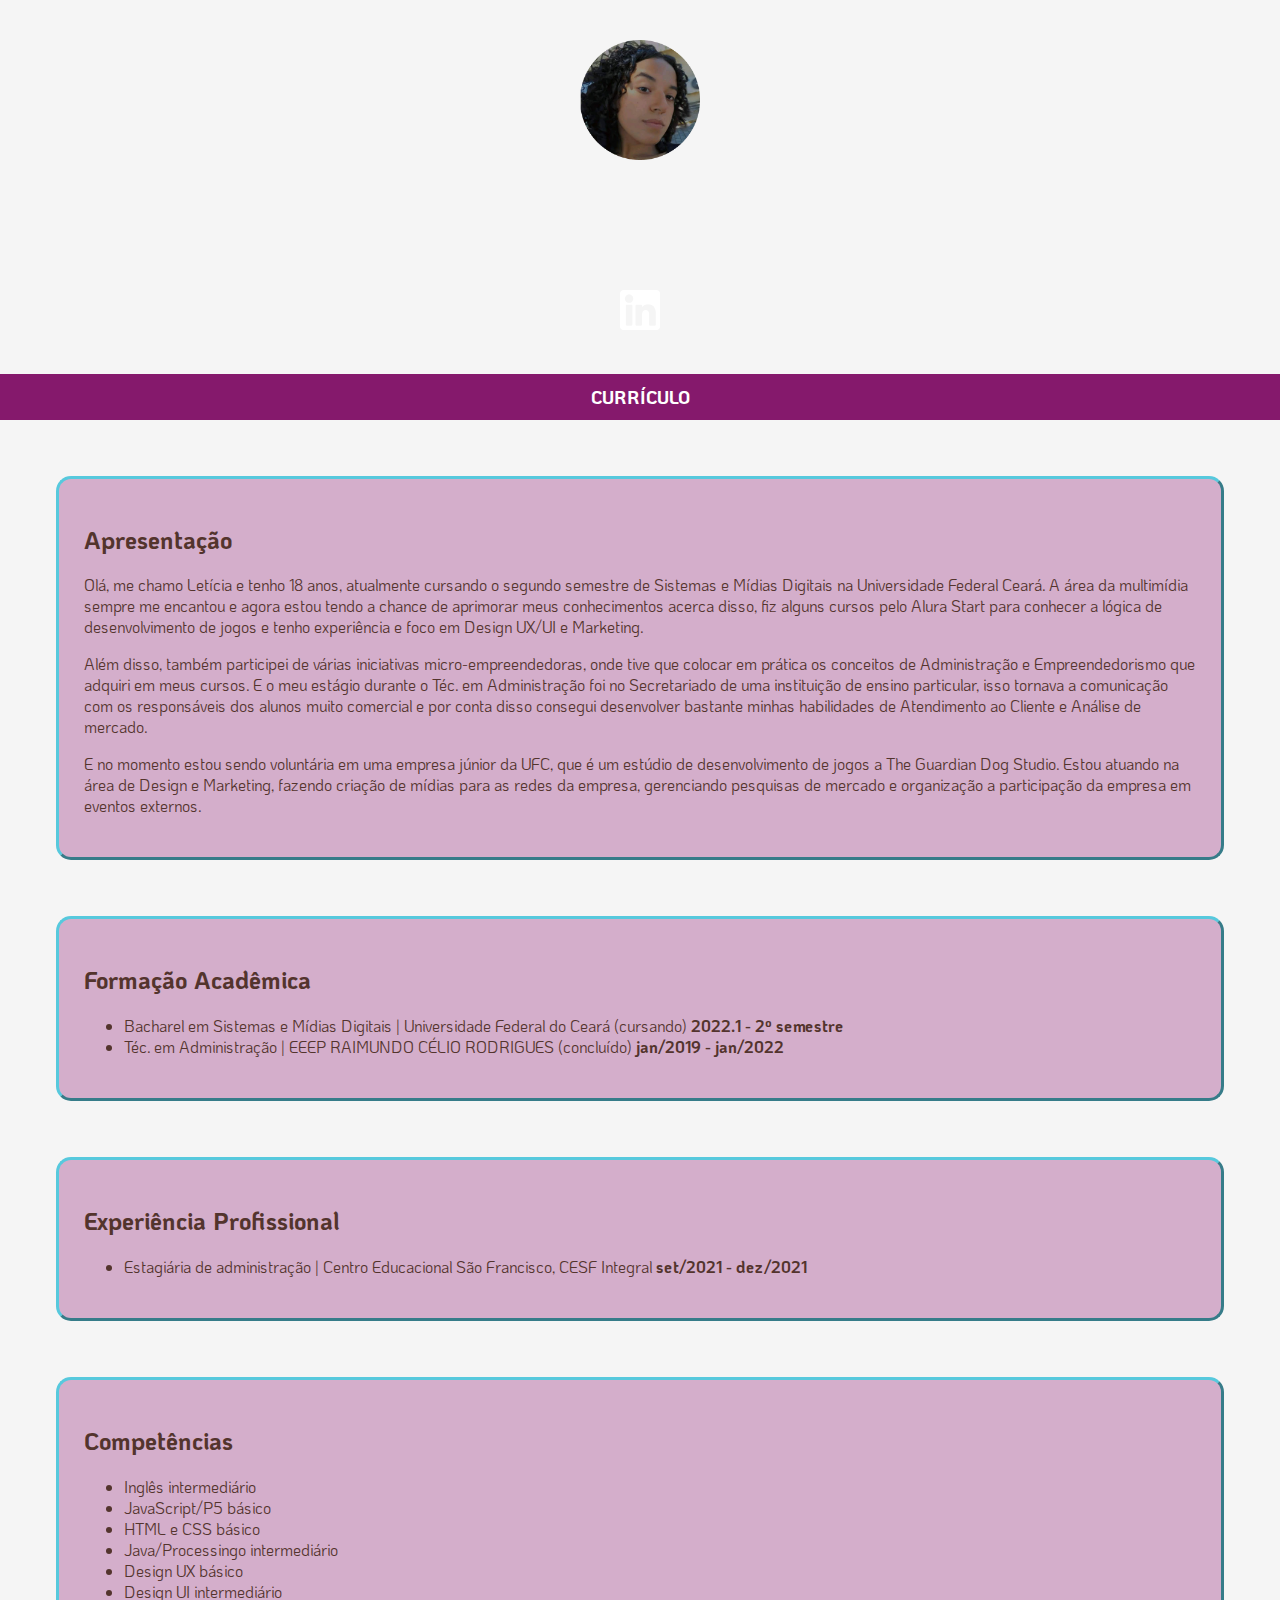
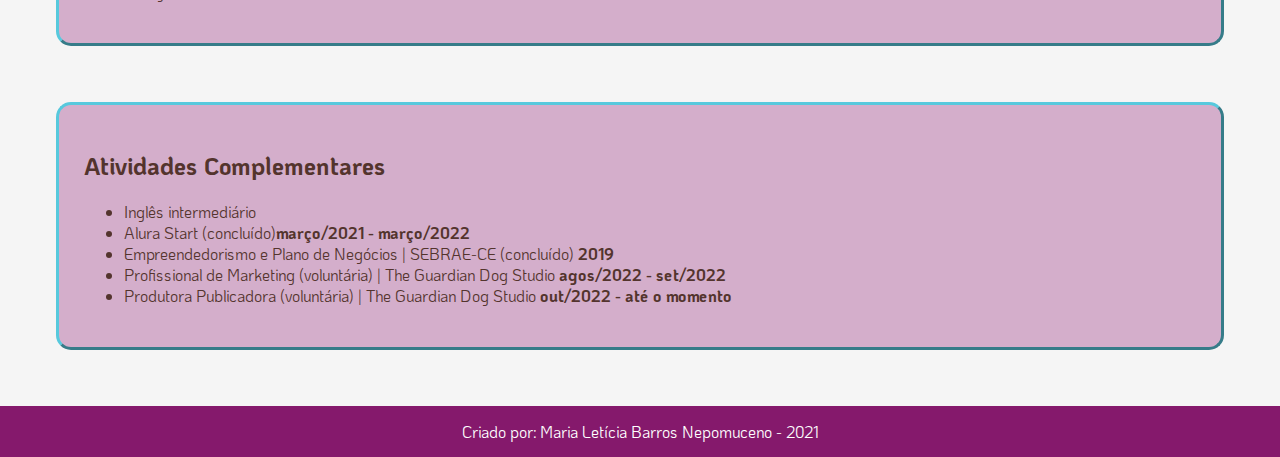
==== index.html @ a334686e "Add files via upload" ====
<!DOCTYPE html>

<html lang="pt-br">

  <head>

    <meta charset="UTF-8">
    <meta name="viewport" content="width=device-width, initial-scale=1.0">
    <title>Currículo - Maria Letícia Barros Nepomuceno</title>
    <link rel="icon" href="letilo.png">
    <link rel="stylesheet" href="style.css">
    <link rel="stylesheet" href="curriculo.css">
    <link href="https://fonts.googleapis.com/css2?family=KoHo:wght@500&display=swap" rel="stylesheet">
    <link href="https://fonts.googleapis.com/css2?family=Balsamiq+Sans:ital@1&display=swap" rel="stylesheet">
 
  </head>

  <body>

    <header>

      <img src="letilo.png" alt="foto da autora" class="perfil">
      <h1>Maria Letícia Barros Nepomuceno</h1>
      <h3>Estudante de Sistemas e Mídias Digitais</h3>
      <a href="https://www.linkedin.com/in/maria-let%C3%ADcia-barros-nepomuceno-b1536b22a/"> 
        <img src="link.png" alt="link para linkedin" class="wpp"> 
      </a> 
      </a> 

    </header> 

    <nav>

      <ul>
        <li> <a href="index.html">Currículo</a> </li>
      </ul>

    </nav>
    
    <main>
        
      <section>

        <h2>Apresentação</h2>
        <p>
          Olá, me chamo Letícia e tenho 18 anos, atualmente cursando o segundo semestre de Sistemas e Mídias Digitais na Universidade Federal Ceará. A área da multimídia sempre me encantou e agora estou tendo a chance de aprimorar meus conhecimentos acerca disso, fiz alguns cursos pelo Alura Start para conhecer a lógica de desenvolvimento de jogos e tenho experiência e foco em Design UX/UI e Marketing.
</p>
<p>
Além disso, também participei de várias iniciativas micro-empreendedoras, onde tive que colocar em prática os conceitos de Administração e Empreendedorismo que adquiri em meus cursos. E o meu estágio durante o Téc. em Administração foi no Secretariado de uma instituição de ensino particular, isso tornava a comunicação com os responsáveis dos alunos muito comercial e por conta disso consegui desenvolver bastante minhas habilidades de Atendimento ao Cliente e Análise de mercado.
        </p>

        <p>
          E no momento estou sendo voluntária em uma empresa júnior da UFC, que é um estúdio de desenvolvimento de jogos a The Guardian Dog Studio. Estou atuando na área de Design e Marketing, fazendo criação de mídias para as redes da empresa, gerenciando pesquisas de mercado e organização a participação da empresa em eventos externos. 
        </p>

      </section>
           
      <section>

        <h2>Formação Acadêmica</h2>
        <ul>

          <li>Bacharel em Sistemas e Mídias Digitais | Universidade Federal do Ceará (cursando) <b>2022.1 - 2º semestre</b></li>
          <li>Téc. em Administração | EEEP RAIMUNDO CÉLIO RODRIGUES (concluído) <b>jan/2019 - jan/2022</b></li>

        </ul>

      </section>

      <section>
        <h2>Experiência Profissional</h2>
        <ul>
          <li>Estagiária de administração | Centro Educacional São Francisco, CESF Integral <b>set/2021 - dez/2021</b></li>
        </ul>
      </section>

      <section>
        <h2>Competências</h2>
        <ul>
          <li>Inglês intermediário</li>
          <li>JavaScript/P5 básico</li>
          <li>HTML e CSS básico</li>
          <li>Java/Processingo intermediário</li>
          <li>Design UX básico</li>
          <li>Design UI intermediário</li>
        </ul>
      </section>

      <section>
        <h2>Atividades Complementares</h2>
        <ul>
          <li>Inglês intermediário</li>
          <li>Alura Start (concluído)<b>março/2021 - março/2022</b></li>
          <li>Empreendedorismo e Plano de Negócios | SEBRAE-CE (concluído) <b>2019</b></li>
          <li>Profissional de Marketing (voluntária) | The Guardian Dog Studio <b>agos/2022 - set/2022</b></li>
            <li>Produtora Publicadora (voluntária) | The Guardian Dog Studio <b>out/2022 - até o momento</b></li>

        </ul>
      </section>

    </main>

    <footer>

      Criado por: Maria Letícia Barros Nepomuceno - 2021

    </footer>

  </body>


</html>
---- style.css ----
body {
    margin: 0;
    font-family: 'KoHo', sans-serif;
    background-color: whitesmoke;

}

header {
    background-image: url(logo.jpg);
    background-repeat: no-repeat;
    background-size: 1640px;
    padding: 40px;
    text-align: center;
    color: whitesmoke;
}

.perfil {
    position: relative;
    width: 120px;
    height: 120;
}

h1 {
    font-family: 'KoHo', sans-serif;
}  

h3 {
    font-family: 'Balsamiq Sans', cursive;
}

.insta {
    width: 44px; 
    height: 42px;
}

.wpp {
    width: 40px; 
    height: 40px;
}

header > a {
    text-decoration: none;
}

nav {
    background-color: #85196c;
    text-align: center;
}

nav > ul{
    padding: 11px;
    margin:  0;
}

nav > ul > li {
    display: inline;
    padding: 11px;
}

nav > ul > li > a {
    text-decoration: none;
    color: white;
    font-family: 'KoHo', sans-serif;
    font-size: large;
    text-transform: uppercase;
    font-weight: bold;
}

footer {
    background-color: #85196c;
    padding: 15px;
    text-align: center;
    color: white;
}
---- curriculo.css ----
Section {
    background-color: #d4aecb;
    color: #53342d;
    margin: 56px;
    padding: 25px;
    border-radius: 15px;
    border-style: outset;
    border-color: rgb(87, 201, 221);
    text-justify: auto; 
}
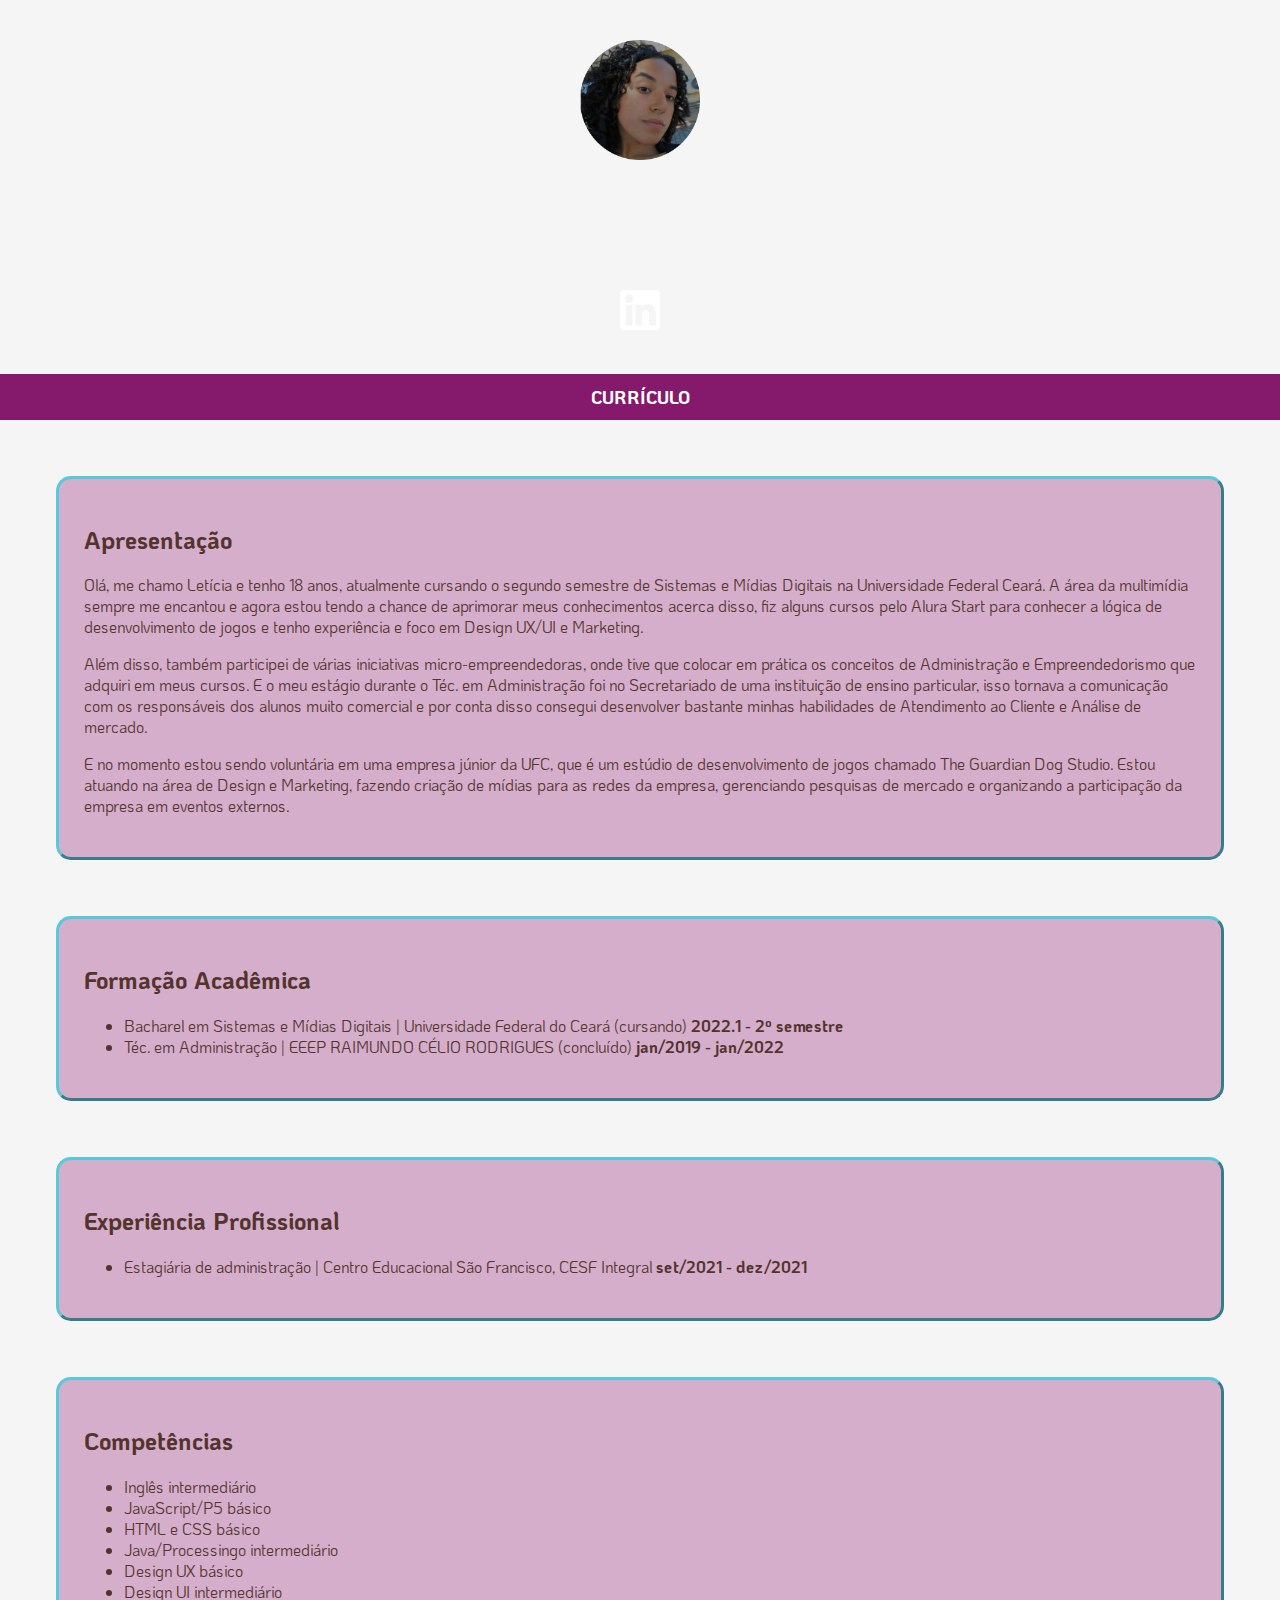
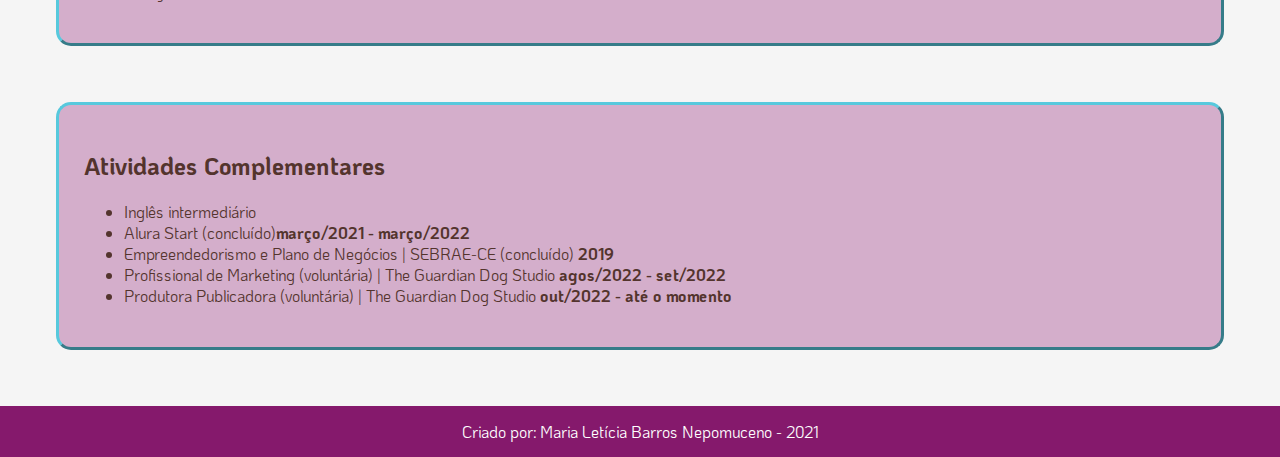
==== commit 8513a1b8: "Update index.html" ====
--- a/index.html
+++ b/index.html
@@ -50,7 +50,7 @@
         </p>
 
         <p>
-          E no momento estou sendo voluntária em uma empresa júnior da UFC, que é um estúdio de desenvolvimento de jogos a The Guardian Dog Studio. Estou atuando na área de Design e Marketing, fazendo criação de mídias para as redes da empresa, gerenciando pesquisas de mercado e organização a participação da empresa em eventos externos. 
+E no momento estou sendo voluntária em uma empresa júnior da UFC, que é um estúdio de desenvolvimento de jogos chamado The Guardian Dog Studio. Estou atuando na área de Design e Marketing, fazendo criação de mídias para as redes da empresa, gerenciando pesquisas de mercado e organizando a participação da empresa em eventos externos.
         </p>
 
       </section>
@@ -109,4 +109,4 @@
   </body>
 
 
-</html>+</html>
--- a/style.css
+++ b/style.css
@@ -18,7 +18,7 @@
 .perfil {
     position: relative;
     width: 120px;
-    height: 120;
+    height: 120px;
 }
 
 h1 {
@@ -72,4 +72,4 @@
     padding: 15px;
     text-align: center;
     color: white;
-}+}
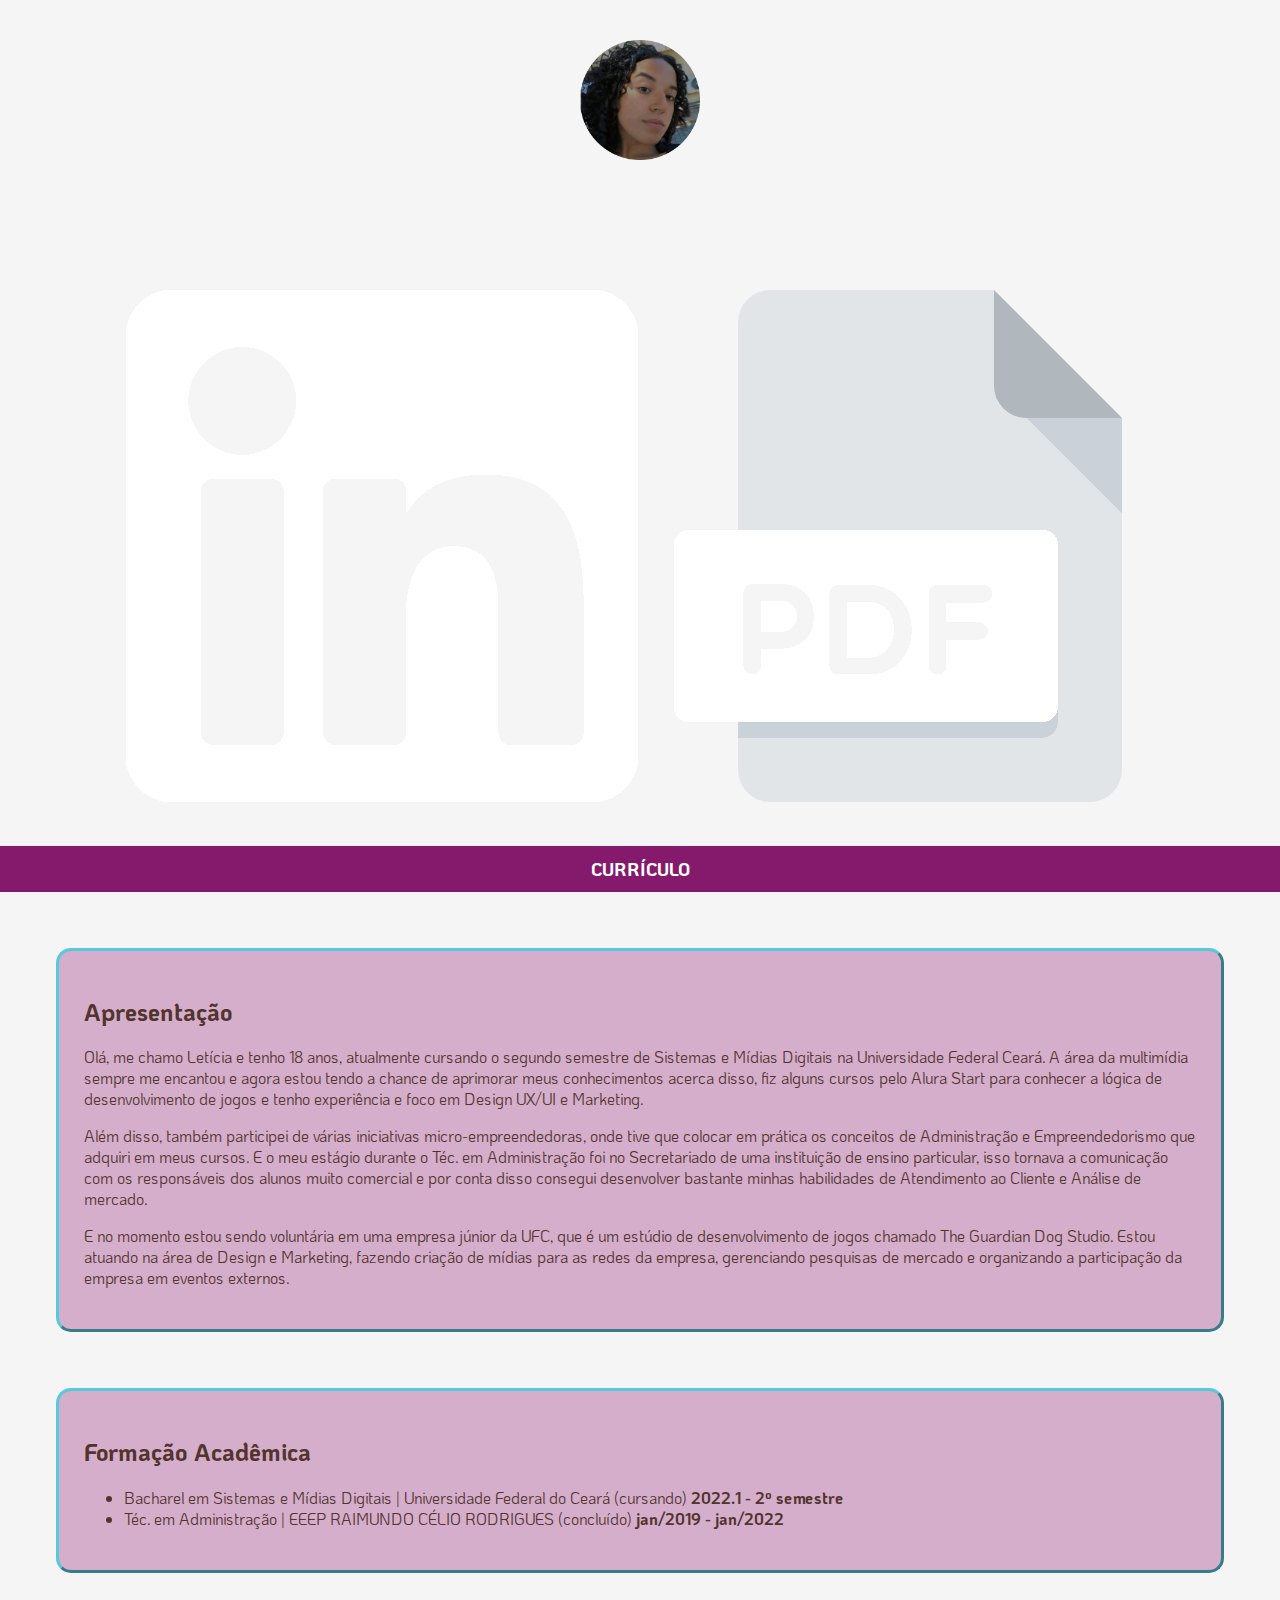
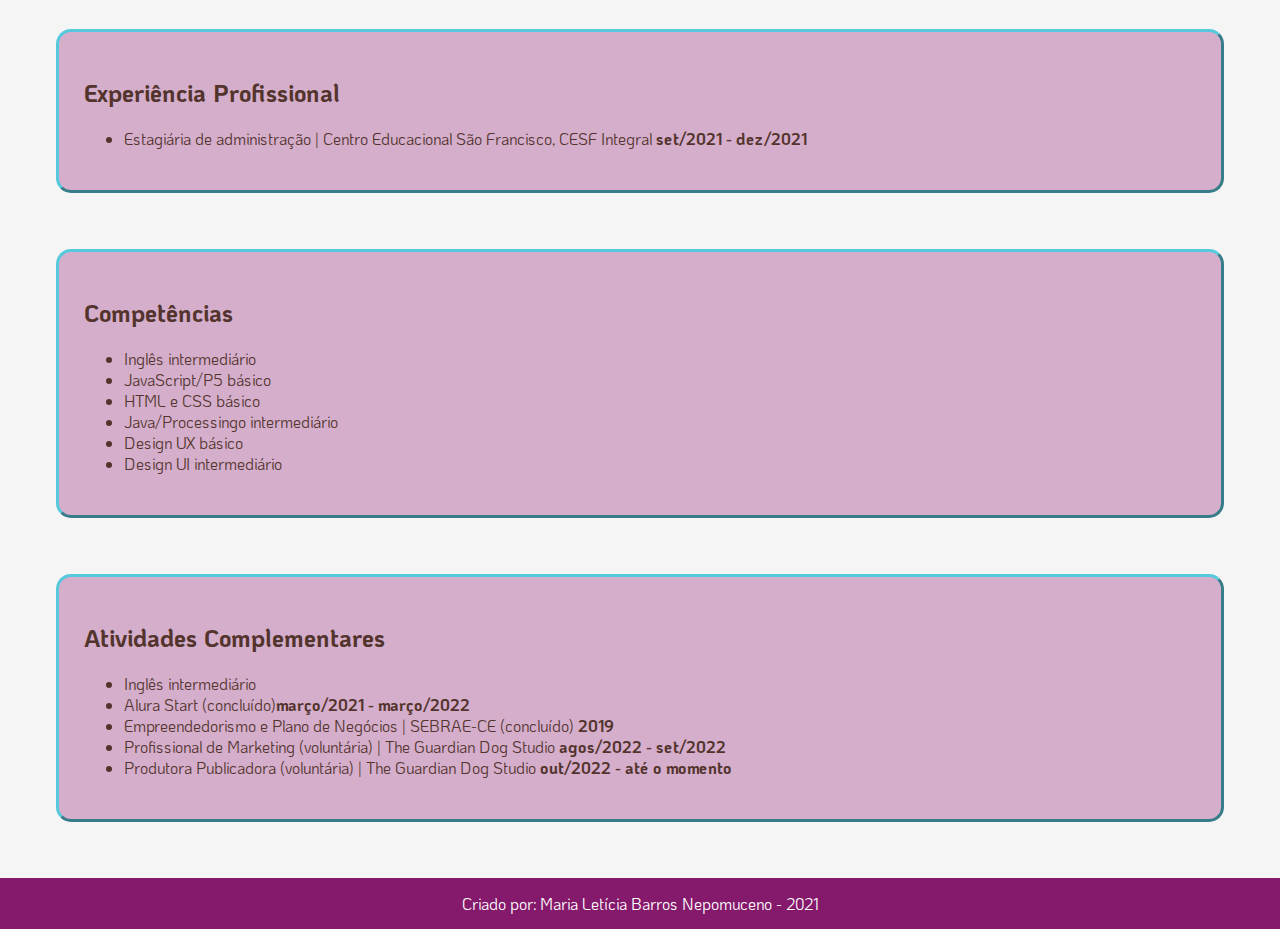
==== commit 8106a13e: "Update index.html" ====
--- a/index.html
+++ b/index.html
@@ -23,7 +23,11 @@
       <h1>Maria Letícia Barros Nepomuceno</h1>
       <h3>Estudante de Sistemas e Mídias Digitais</h3>
       <a href="https://www.linkedin.com/in/maria-let%C3%ADcia-barros-nepomuceno-b1536b22a/"> 
-        <img src="link.png" alt="link para linkedin" class="wpp"> 
+        <img src="link.png" alt="link para linkedin" class="icon"> 
+        
+              <a href="https://drive.google.com/file/d/1ZpOrVCi_1k1OdyGEgsMSnurq-8tbF3t0/view?usp=share_link"> 
+        <img src="pdf.png" alt="link para curriculo em pdf" class="icon"> 
+                
       </a> 
       </a> 
 
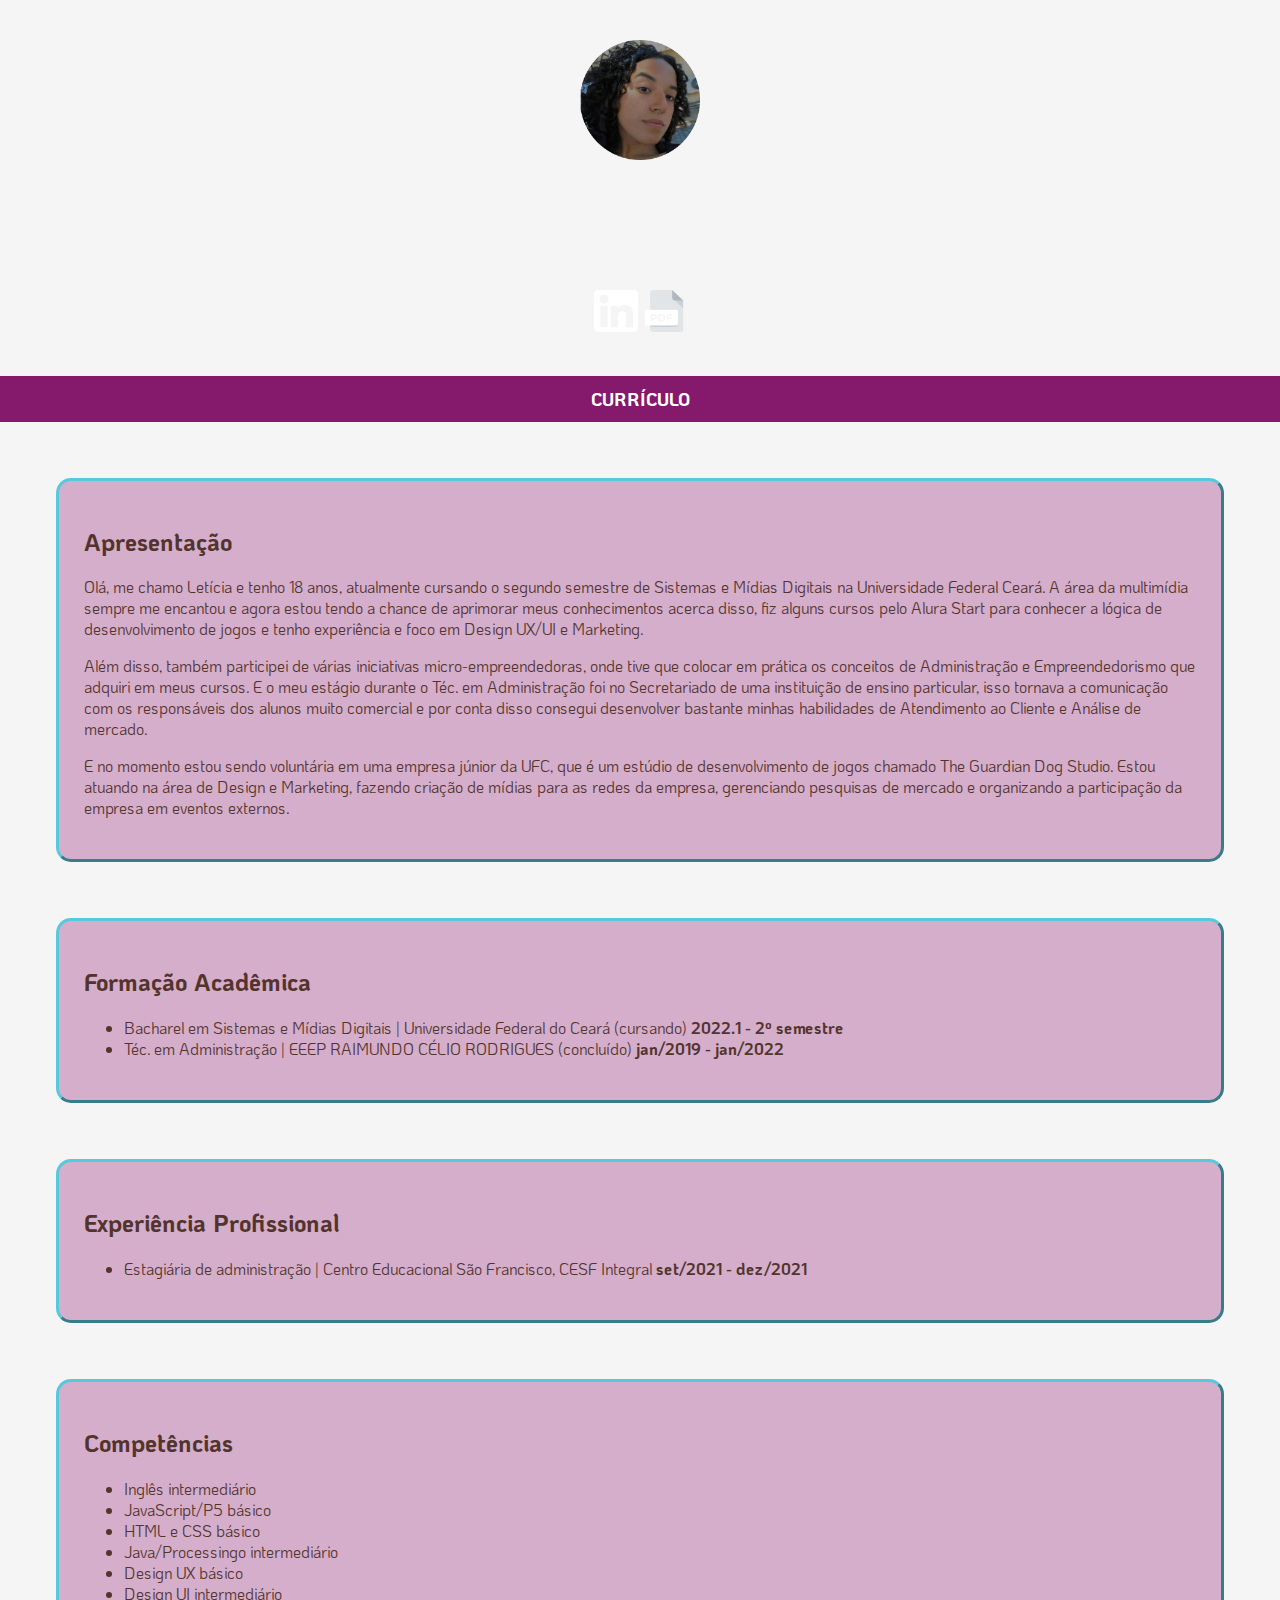
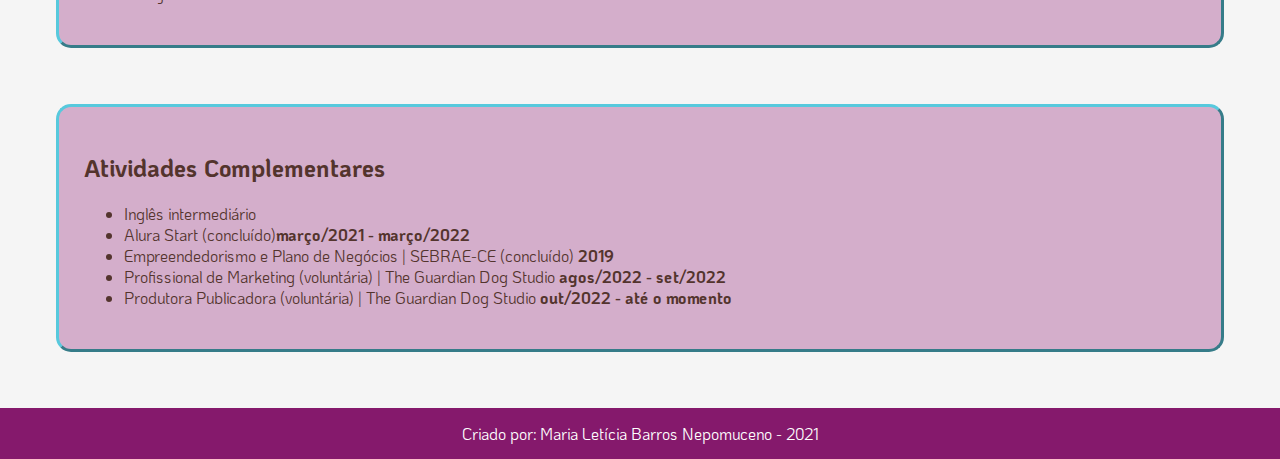
==== commit f7f7a695: "Add files via upload" ====
--- a/index.html
+++ b/index.html
@@ -27,7 +27,6 @@
         
               <a href="https://drive.google.com/file/d/1ZpOrVCi_1k1OdyGEgsMSnurq-8tbF3t0/view?usp=share_link"> 
         <img src="pdf.png" alt="link para curriculo em pdf" class="icon"> 
-                
       </a> 
       </a> 
 
@@ -54,7 +53,7 @@
         </p>
 
         <p>
-E no momento estou sendo voluntária em uma empresa júnior da UFC, que é um estúdio de desenvolvimento de jogos chamado The Guardian Dog Studio. Estou atuando na área de Design e Marketing, fazendo criação de mídias para as redes da empresa, gerenciando pesquisas de mercado e organizando a participação da empresa em eventos externos.
+          E no momento estou sendo voluntária em uma empresa júnior da UFC, que é um estúdio de desenvolvimento de jogos chamado The Guardian Dog Studio. Estou atuando na área de Design e Marketing, fazendo criação de mídias para as redes da empresa, gerenciando pesquisas de mercado e organizando a participação da empresa em eventos externos.
         </p>
 
       </section>
@@ -113,4 +112,4 @@
   </body>
 
 
-</html>
+</html>--- a/style.css
+++ b/style.css
@@ -18,7 +18,7 @@
 .perfil {
     position: relative;
     width: 120px;
-    height: 120px;
+    height: 120;
 }
 
 h1 {
@@ -29,16 +29,10 @@
     font-family: 'Balsamiq Sans', cursive;
 }
 
-.insta {
+.icon {
     width: 44px; 
     height: 42px;
 }
-
-.wpp {
-    width: 40px; 
-    height: 40px;
-}
-
 header > a {
     text-decoration: none;
 }
@@ -72,4 +66,4 @@
     padding: 15px;
     text-align: center;
     color: white;
-}
+}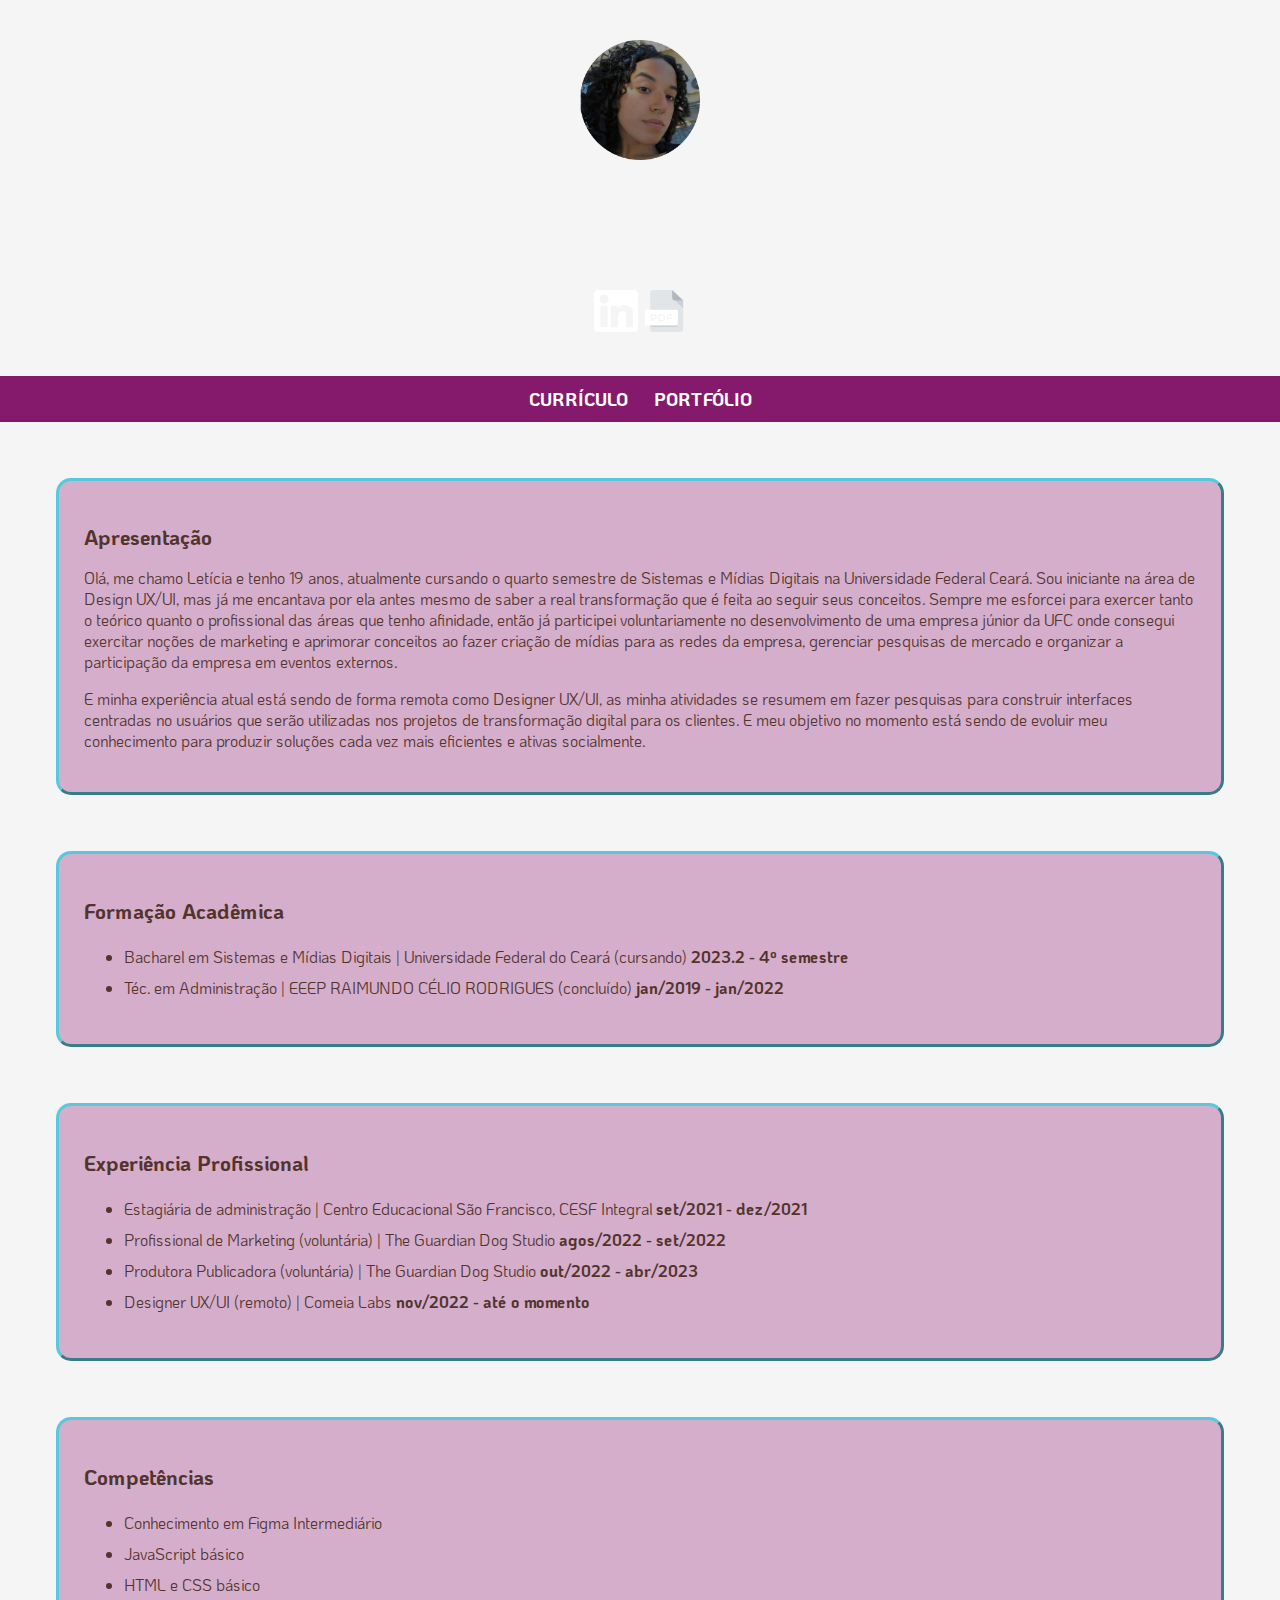
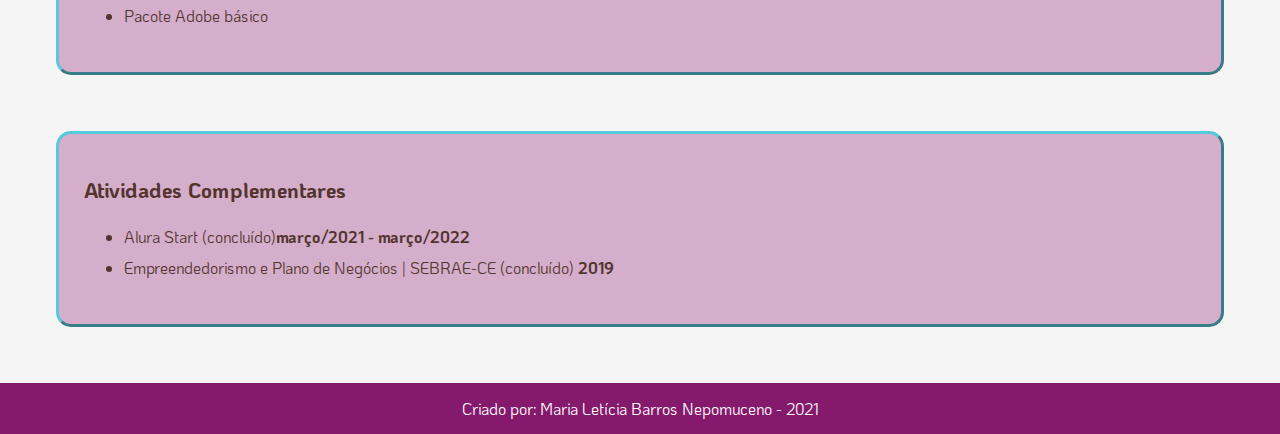
==== commit e2992ba8: "Add files via upload" ====
--- a/index.html
+++ b/index.html
@@ -22,10 +22,10 @@
       <img src="letilo.png" alt="foto da autora" class="perfil">
       <h1>Maria Letícia Barros Nepomuceno</h1>
       <h3>Estudante de Sistemas e Mídias Digitais</h3>
-      <a href="https://www.linkedin.com/in/maria-let%C3%ADcia-barros-nepomuceno-b1536b22a/"> 
+      <a href="https://www.linkedin.com/in/maria-let%C3%ADcia-barros-nepomuceno-b1536b22a/"  target="_blank"> 
         <img src="link.png" alt="link para linkedin" class="icon"> 
         
-              <a href="https://drive.google.com/file/d/1ZpOrVCi_1k1OdyGEgsMSnurq-8tbF3t0/view?usp=share_link"> 
+              <a href="https://drive.google.com/file/d/1HbvubEpgR__1JZ_4MRIwXG4Tg_fwHxma/view?usp=share_link" target="_blank"> 
         <img src="pdf.png" alt="link para curriculo em pdf" class="icon"> 
       </a> 
       </a> 
@@ -36,6 +36,8 @@
 
       <ul>
         <li> <a href="index.html">Currículo</a> </li>
+        <li> <a href="https://drive.google.com/drive/folders/1ZFmzlVdTo1ZKBEMUZyiSN1ww0qoohOpA?usp=sharing">Portfólio</a> </li>
+
       </ul>
 
     </nav>
@@ -46,14 +48,10 @@
 
         <h2>Apresentação</h2>
         <p>
-          Olá, me chamo Letícia e tenho 18 anos, atualmente cursando o segundo semestre de Sistemas e Mídias Digitais na Universidade Federal Ceará. A área da multimídia sempre me encantou e agora estou tendo a chance de aprimorar meus conhecimentos acerca disso, fiz alguns cursos pelo Alura Start para conhecer a lógica de desenvolvimento de jogos e tenho experiência e foco em Design UX/UI e Marketing.
-</p>
-<p>
-Além disso, também participei de várias iniciativas micro-empreendedoras, onde tive que colocar em prática os conceitos de Administração e Empreendedorismo que adquiri em meus cursos. E o meu estágio durante o Téc. em Administração foi no Secretariado de uma instituição de ensino particular, isso tornava a comunicação com os responsáveis dos alunos muito comercial e por conta disso consegui desenvolver bastante minhas habilidades de Atendimento ao Cliente e Análise de mercado.
+          Olá, me chamo Letícia e tenho 19 anos, atualmente cursando o quarto semestre de Sistemas e Mídias Digitais na Universidade Federal Ceará. Sou iniciante na área de Design UX/UI, mas já me encantava por ela antes mesmo de saber a real transformação que é feita ao seguir seus conceitos. Sempre me esforcei para exercer tanto o teórico quanto o profissional das áreas que tenho afinidade, então já participei voluntariamente no desenvolvimento de uma empresa júnior da UFC onde consegui exercitar noções de marketing e aprimorar conceitos ao fazer criação de mídias para as redes da empresa, gerenciar pesquisas de mercado e organizar a participação da empresa em eventos externos. 
         </p>
-
         <p>
-          E no momento estou sendo voluntária em uma empresa júnior da UFC, que é um estúdio de desenvolvimento de jogos chamado The Guardian Dog Studio. Estou atuando na área de Design e Marketing, fazendo criação de mídias para as redes da empresa, gerenciando pesquisas de mercado e organizando a participação da empresa em eventos externos.
+           E minha experiência atual está sendo de forma remota como Designer UX/UI, as minha atividades se resumem em fazer pesquisas para construir interfaces centradas no usuários que serão utilizadas nos projetos de transformação digital para os clientes. E meu objetivo no momento está sendo de evoluir meu conhecimento para produzir soluções cada vez mais eficientes e ativas socialmente.
         </p>
 
       </section>
@@ -63,7 +61,7 @@
         <h2>Formação Acadêmica</h2>
         <ul>
 
-          <li>Bacharel em Sistemas e Mídias Digitais | Universidade Federal do Ceará (cursando) <b>2022.1 - 2º semestre</b></li>
+          <li>Bacharel em Sistemas e Mídias Digitais | Universidade Federal do Ceará (cursando) <b>2023.2 - 4º semestre</b></li>
           <li>Téc. em Administração | EEEP RAIMUNDO CÉLIO RODRIGUES (concluído) <b>jan/2019 - jan/2022</b></li>
 
         </ul>
@@ -74,30 +72,27 @@
         <h2>Experiência Profissional</h2>
         <ul>
           <li>Estagiária de administração | Centro Educacional São Francisco, CESF Integral <b>set/2021 - dez/2021</b></li>
+          <li>Profissional de Marketing (voluntária) | The Guardian Dog Studio <b>agos/2022 - set/2022</b></li>
+          <li>Produtora Publicadora (voluntária) | The Guardian Dog Studio <b>out/2022 - abr/2023</b></li>
+          <li>Designer UX/UI (remoto) | Comeia Labs <b>nov/2022 - até o momento</b></li>
         </ul>
       </section>
 
       <section>
         <h2>Competências</h2>
         <ul>
-          <li>Inglês intermediário</li>
-          <li>JavaScript/P5 básico</li>
+          <li>Conhecimento em Figma Intermediário</li>
+          <li>JavaScript básico</li>
           <li>HTML e CSS básico</li>
-          <li>Java/Processingo intermediário</li>
-          <li>Design UX básico</li>
-          <li>Design UI intermediário</li>
+          <li>Pacote Adobe básico</li>
         </ul>
       </section>
 
       <section>
         <h2>Atividades Complementares</h2>
         <ul>
-          <li>Inglês intermediário</li>
           <li>Alura Start (concluído)<b>março/2021 - março/2022</b></li>
           <li>Empreendedorismo e Plano de Negócios | SEBRAE-CE (concluído) <b>2019</b></li>
-          <li>Profissional de Marketing (voluntária) | The Guardian Dog Studio <b>agos/2022 - set/2022</b></li>
-            <li>Produtora Publicadora (voluntária) | The Guardian Dog Studio <b>out/2022 - até o momento</b></li>
-
         </ul>
       </section>
 
--- a/style.css
+++ b/style.css
@@ -27,6 +27,11 @@
 
 h3 {
     font-family: 'Balsamiq Sans', cursive;
+}
+
+h2 {
+    font-size: 21px;
+    font-family: 'KoHo', sans-serif;
 }
 
 .icon {
@@ -66,4 +71,9 @@
     padding: 15px;
     text-align: center;
     color: white;
+}
+
+li {
+    padding-top: 5px;
+    padding-bottom: 5px;
 }